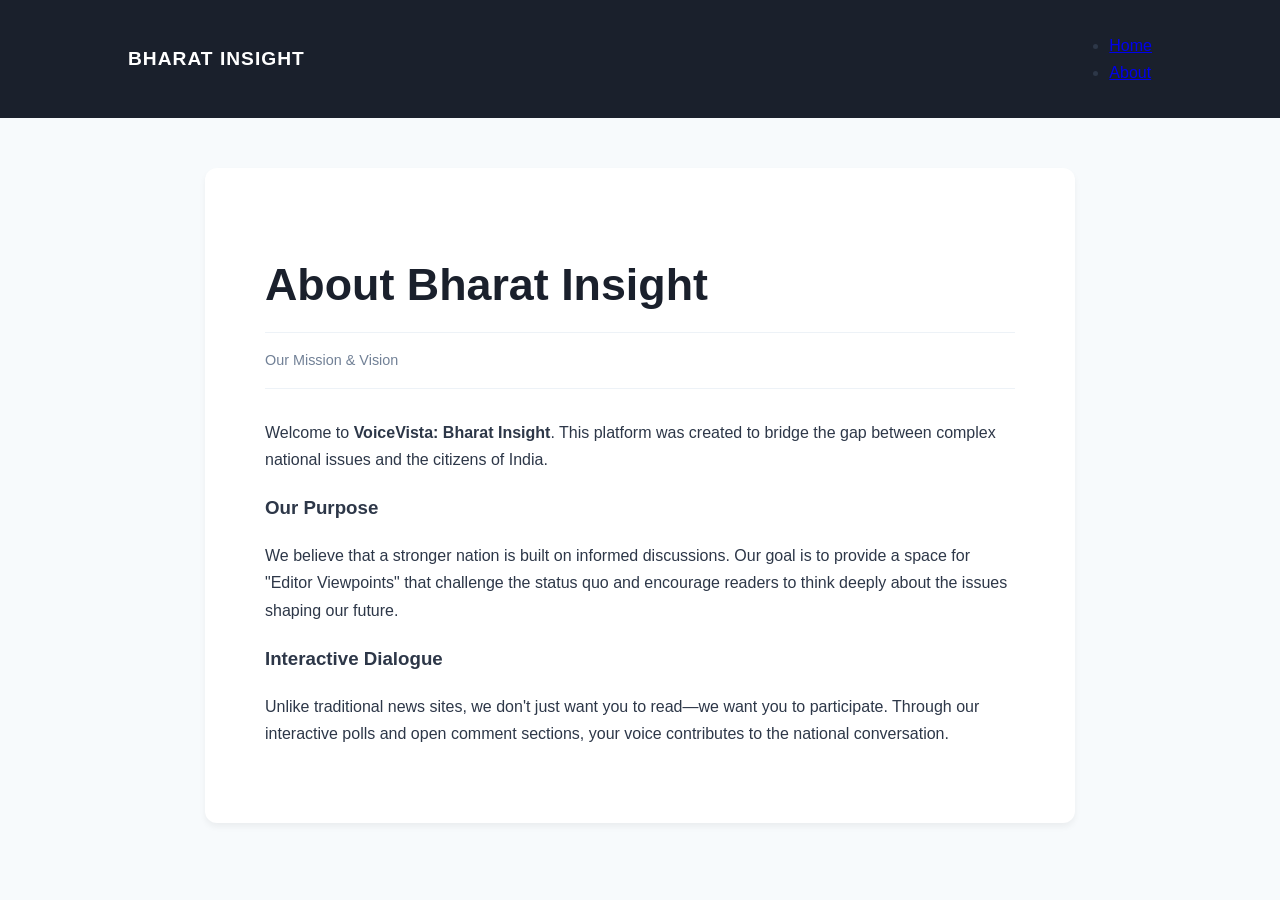
==== about.html @ a663f59a "Create about.html" ====
<!DOCTYPE html>
<html lang="en">
<head>
    <meta charset="UTF-8">
    <meta name="viewport" content="width=device-width, initial-scale=1.0">
    <title>About Us | VoiceVista</title>
    <link rel="stylesheet" href="style.css">
</head>
<body>

    <nav class="navbar">
        <div class="logo"><a href="index.html">BHARAT INSIGHT</a></div>
        <ul>
            <li><a href="index.html">Home</a></li>
            <li><a href="about.html">About</a></li>
        </ul>
    </nav>

    <main class="container">
        <h1>About Bharat Insight</h1>
        <p class="meta">Our Mission & Vision</p>
        
        <div class="content">
            <p>Welcome to <strong>VoiceVista: Bharat Insight</strong>. This platform was created to bridge the gap between complex national issues and the citizens of India.</p>
            
            <h3>Our Purpose</h3>
            <p>We believe that a stronger nation is built on informed discussions. Our goal is to provide a space for "Editor Viewpoints" that challenge the status quo and encourage readers to think deeply about the issues shaping our future.</p>
            
            <h3>Interactive Dialogue</h3>
            <p>Unlike traditional news sites, we don't just want you to read—we want you to participate. Through our interactive polls and open comment sections, your voice contributes to the national conversation.</p>
        </div>
    </main>

</body>
</html>
---- style.css ----
:root {
    --primary: #1a202c; /* Professional Navy */
    --accent: #d97706;  /* Sophisticated Saffron */
    --bg: #ffffff;
    --text-main: #2d3748;
    --text-muted: #718096;
}

body {
    font-family: 'Inter', -apple-system, BlinkMacSystemFont, "Segoe UI", Roboto, sans-serif;
    line-height: 1.7;
    color: var(--text-main);
    margin: 0;
    background-color: #f7fafc;
}

/* Elegant Navigation */
.navbar {
    background: var(--primary);
    padding: 1rem 10%;
    display: flex;
    justify-content: space-between;
    align-items: center;
    position: sticky;
    top: 0;
    z-index: 1000;
}

.logo a {
    color: white;
    text-decoration: none;
    font-weight: 800;
    letter-spacing: 1px;
    font-size: 1.2rem;
}

/* Article Container */
.container {
    max-width: 750px; /* Narrower for better reading speed */
    margin: 50px auto;
    background: white;
    padding: 60px;
    border-radius: 12px;
    box-shadow: 0 4px 6px rgba(0,0,0,0.05);
}

/* Typography Polish */
h1 {
    font-size: 2.8rem;
    line-height: 1.2;
    color: var(--primary);
    margin-bottom: 20px;
}

.meta {
    border-top: 1px solid #edf2f7;
    border-bottom: 1px solid #edf2f7;
    padding: 15px 0;
    margin-bottom: 30px;
    color: var(--text-muted);
    font-size: 0.9rem;
}

/* Interaction Zone */
.interaction-zone {
    margin-top: 60px;
    padding-top: 40px;
    border-top: 2px solid #edf2f7;
}

.poll-box {
    background: #fffaf0;
    border: 1px solid #feebc8;
    padding: 30px;
    border-radius: 8px;
    text-align: center;
}

.poll-box button {
    background: var(--primary);
    color: white;
    padding: 12px 30px;
    border: none;
    border-radius: 5px;
    font-weight: bold;
    cursor: pointer;
    transition: transform 0.2s;
}

.poll-box button:hover {
    transform: translateY(-2px);
    background: var(--accent);
}
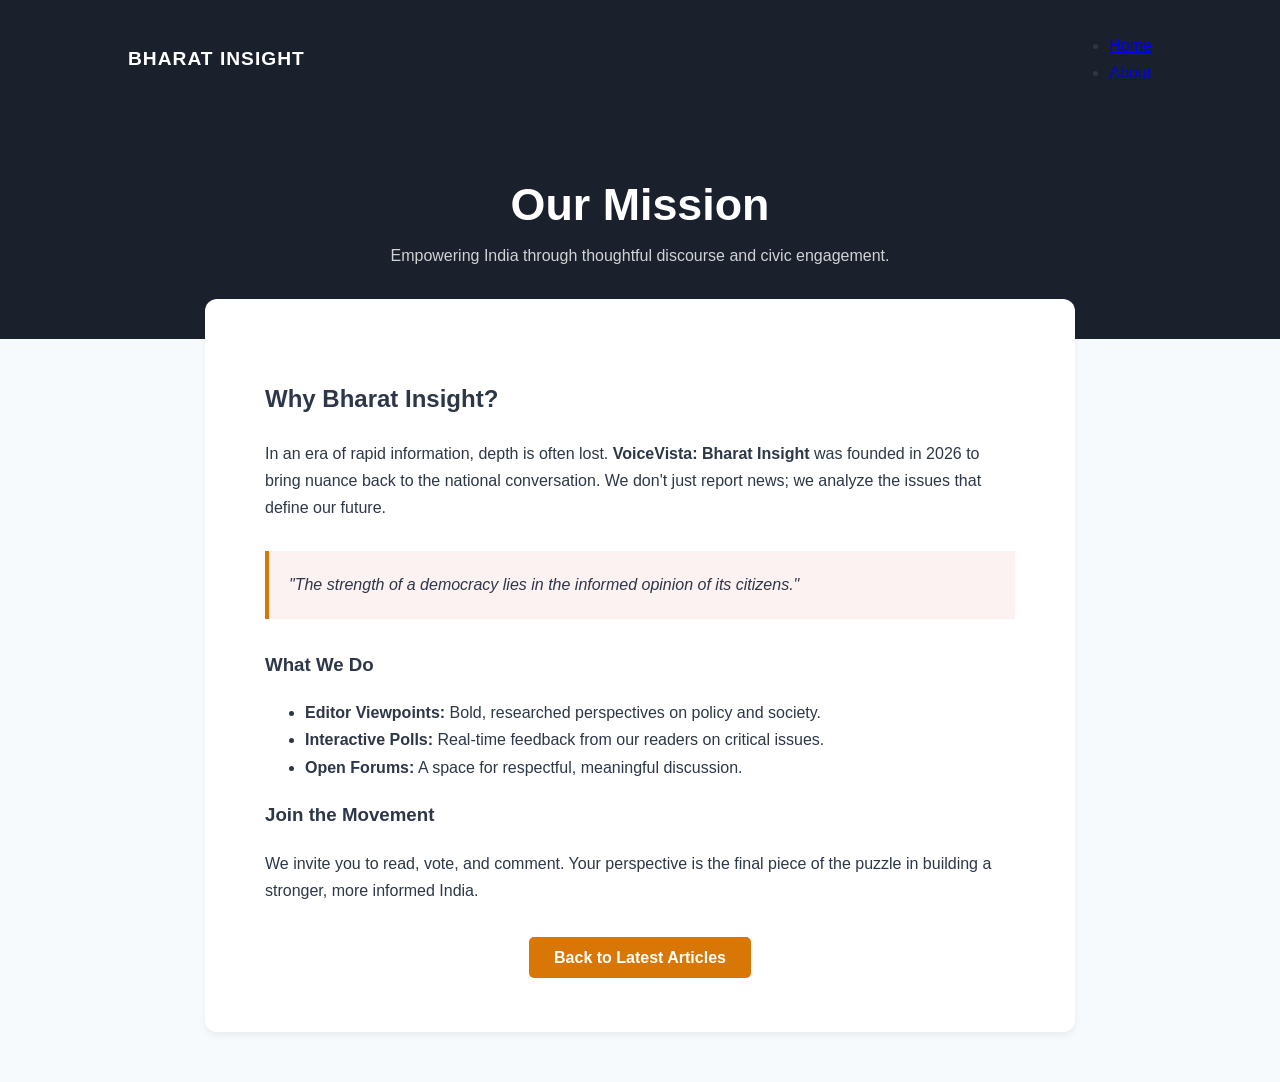
==== commit 3ee55f75: "Update about.html" ====
--- a/about.html
+++ b/about.html
@@ -3,7 +3,7 @@
 <head>
     <meta charset="UTF-8">
     <meta name="viewport" content="width=device-width, initial-scale=1.0">
-    <title>About Us | VoiceVista</title>
+    <title>About Us | VoiceVista Bharat Insight</title>
     <link rel="stylesheet" href="style.css">
 </head>
 <body>
@@ -16,18 +16,33 @@
         </ul>
     </nav>
 
-    <main class="container">
-        <h1>About Bharat Insight</h1>
-        <p class="meta">Our Mission & Vision</p>
+    <div style="background: var(--primary); color: white; text-align: center; padding: 60px 20px;">
+        <h1 style="color: white; margin: 0;">Our Mission</h1>
+        <p style="opacity: 0.8; max-width: 600px; margin: 10px auto;">Empowering India through thoughtful discourse and civic engagement.</p>
+    </div>
+
+    <main class="container" style="margin-top: -40px; position: relative; z-index: 10;">
+        <section class="content">
+            <h2>Why Bharat Insight?</h2>
+            <p>In an era of rapid information, depth is often lost. <strong>VoiceVista: Bharat Insight</strong> was founded in 2026 to bring nuance back to the national conversation. We don't just report news; we analyze the issues that define our future.</p>
+            
+            <div style="background: #fdf2f2; border-left: 4px solid var(--accent); padding: 20px; margin: 30px 0;">
+                <p style="font-style: italic; margin: 0;">"The strength of a democracy lies in the informed opinion of its citizens."</p>
+            </div>
+
+            <h3>What We Do</h3>
+            <ul>
+                <li><strong>Editor Viewpoints:</strong> Bold, researched perspectives on policy and society.</li>
+                <li><strong>Interactive Polls:</strong> Real-time feedback from our readers on critical issues.</li>
+                <li><strong>Open Forums:</strong> A space for respectful, meaningful discussion.</li>
+            </ul>
+
+            <h3>Join the Movement</h3>
+            <p>We invite you to read, vote, and comment. Your perspective is the final piece of the puzzle in building a stronger, more informed India.</p>
+        </section>
         
-        <div class="content">
-            <p>Welcome to <strong>VoiceVista: Bharat Insight</strong>. This platform was created to bridge the gap between complex national issues and the citizens of India.</p>
-            
-            <h3>Our Purpose</h3>
-            <p>We believe that a stronger nation is built on informed discussions. Our goal is to provide a space for "Editor Viewpoints" that challenge the status quo and encourage readers to think deeply about the issues shaping our future.</p>
-            
-            <h3>Interactive Dialogue</h3>
-            <p>Unlike traditional news sites, we don't just want you to read—we want you to participate. Through our interactive polls and open comment sections, your voice contributes to the national conversation.</p>
+        <div style="text-align: center; margin-top: 40px;">
+            <a href="index.html" style="background: var(--accent); color: white; padding: 12px 25px; text-decoration: none; border-radius: 5px; font-weight: bold;">Back to Latest Articles</a>
         </div>
     </main>
 
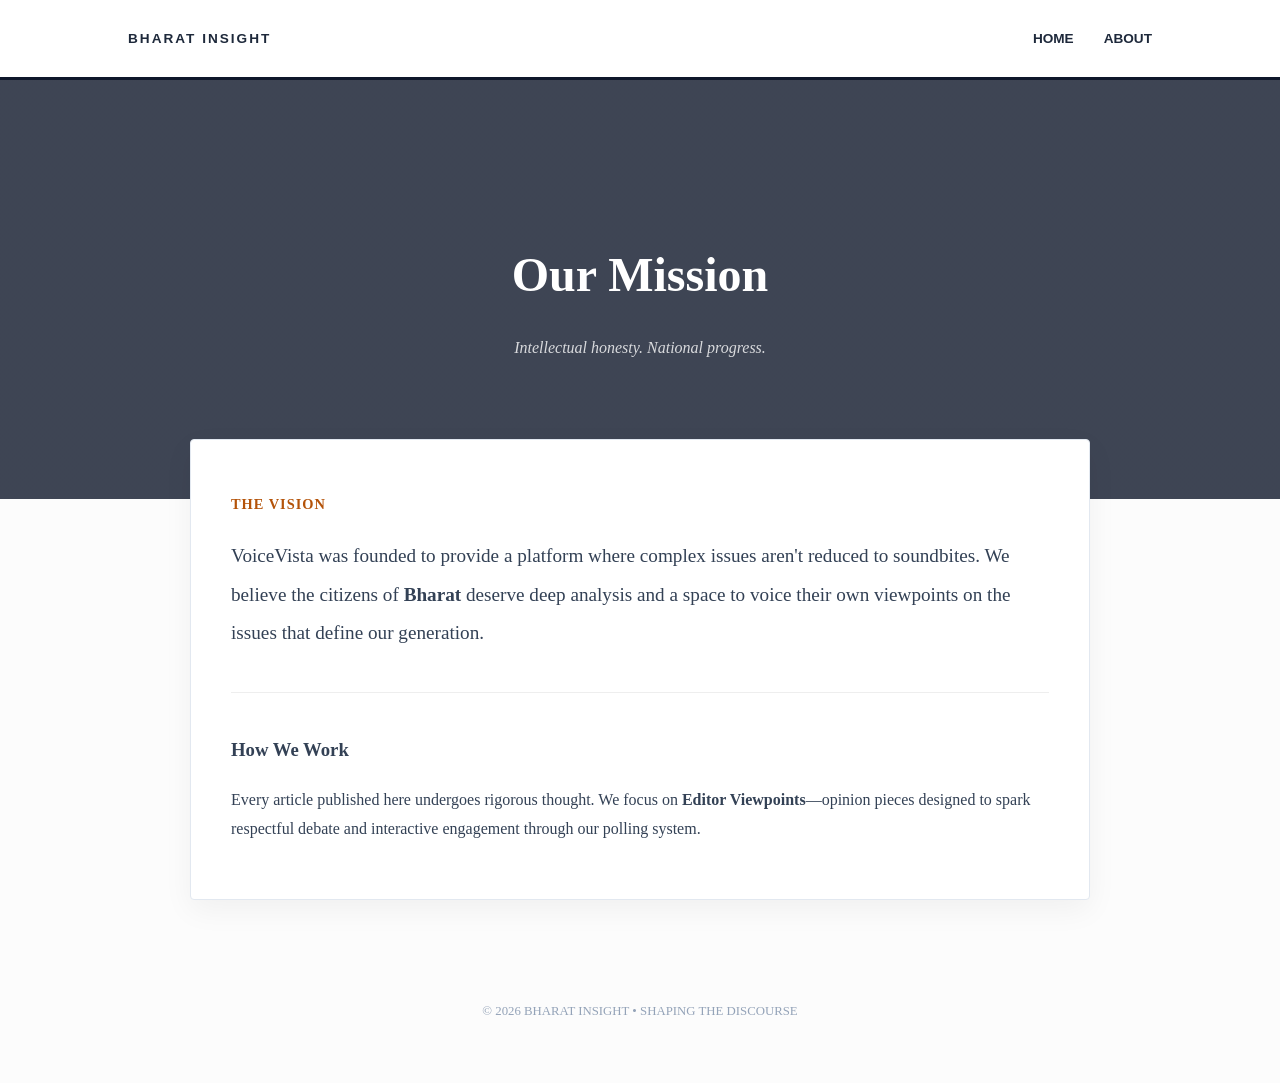
==== commit d87ba93d: "Update about.html" ====
--- a/about.html
+++ b/about.html
@@ -3,7 +3,7 @@
 <head>
     <meta charset="UTF-8">
     <meta name="viewport" content="width=device-width, initial-scale=1.0">
-    <title>About Us | VoiceVista Bharat Insight</title>
+    <title>About | Bharat Insight</title>
     <link rel="stylesheet" href="style.css">
 </head>
 <body>
@@ -11,40 +11,31 @@
     <nav class="navbar">
         <div class="logo"><a href="index.html">BHARAT INSIGHT</a></div>
         <ul>
-            <li><a href="index.html">Home</a></li>
-            <li><a href="about.html">About</a></li>
+            <li><a href="index.html">HOME</a></li>
+            <li><a href="about.html">ABOUT</a></li>
         </ul>
     </nav>
 
-    <div style="background: var(--primary); color: white; text-align: center; padding: 60px 20px;">
-        <h1 style="color: white; margin: 0;">Our Mission</h1>
-        <p style="opacity: 0.8; max-width: 600px; margin: 10px auto;">Empowering India through thoughtful discourse and civic engagement.</p>
-    </div>
+    <header class="hero">
+        <h1 style="font-size: 3rem; margin-bottom: 10px;">Our Mission</h1>
+        <p style="font-style: italic; opacity: 0.8;">Intellectual honesty. National progress.</p>
+    </header>
 
-    <main class="container" style="margin-top: -40px; position: relative; z-index: 10;">
-        <section class="content">
-            <h2>Why Bharat Insight?</h2>
-            <p>In an era of rapid information, depth is often lost. <strong>VoiceVista: Bharat Insight</strong> was founded in 2026 to bring nuance back to the national conversation. We don't just report news; we analyze the issues that define our future.</p>
+    <main class="container">
+        <div class="article-card">
+            <h2 style="color: var(--accent); font-size: 0.9rem; text-transform: uppercase; letter-spacing: 1px;">The Vision</h2>
+            <p style="font-size: 1.2rem; line-height: 2;">VoiceVista was founded to provide a platform where complex issues aren't reduced to soundbites. We believe the citizens of <strong>Bharat</strong> deserve deep analysis and a space to voice their own viewpoints on the issues that define our generation.</p>
             
-            <div style="background: #fdf2f2; border-left: 4px solid var(--accent); padding: 20px; margin: 30px 0;">
-                <p style="font-style: italic; margin: 0;">"The strength of a democracy lies in the informed opinion of its citizens."</p>
-            </div>
+            <hr style="border: 0; border-top: 1px solid #eee; margin: 40px 0;">
 
-            <h3>What We Do</h3>
-            <ul>
-                <li><strong>Editor Viewpoints:</strong> Bold, researched perspectives on policy and society.</li>
-                <li><strong>Interactive Polls:</strong> Real-time feedback from our readers on critical issues.</li>
-                <li><strong>Open Forums:</strong> A space for respectful, meaningful discussion.</li>
-            </ul>
-
-            <h3>Join the Movement</h3>
-            <p>We invite you to read, vote, and comment. Your perspective is the final piece of the puzzle in building a stronger, more informed India.</p>
-        </section>
-        
-        <div style="text-align: center; margin-top: 40px;">
-            <a href="index.html" style="background: var(--accent); color: white; padding: 12px 25px; text-decoration: none; border-radius: 5px; font-weight: bold;">Back to Latest Articles</a>
+            <h3>How We Work</h3>
+            <p>Every article published here undergoes rigorous thought. We focus on <strong>Editor Viewpoints</strong>—opinion pieces designed to spark respectful debate and interactive engagement through our polling system.</p>
         </div>
     </main>
 
+    <footer style="text-align: center; padding: 60px 0; color: #94a3b8; font-size: 0.8rem;">
+        © 2026 BHARAT INSIGHT • SHAPING THE DISCOURSE
+    </footer>
+
 </body>
 </html>
--- a/style.css
+++ b/style.css
@@ -1,93 +1,74 @@
 :root {
-    --primary: #1a202c; /* Professional Navy */
-    --accent: #d97706;  /* Sophisticated Saffron */
-    --bg: #ffffff;
-    --text-main: #2d3748;
-    --text-muted: #718096;
+    --primary: #0f172a;    /* Deep Midnight Navy */
+    --accent: #b45309;     /* Burnt Saffron (Classy, not bright) */
+    --bg-light: #fcfcfc;   /* Off-white paper feel */
+    --text-head: #1e293b;
+    --text-body: #334155;
+    --border: #e2e8f0;
 }
 
 body {
-    font-family: 'Inter', -apple-system, BlinkMacSystemFont, "Segoe UI", Roboto, sans-serif;
-    line-height: 1.7;
-    color: var(--text-main);
+    font-family: 'Charter', 'Georgia', serif; /* Serif fonts look more premium for news */
+    background-color: var(--bg-light);
+    color: var(--text-body);
     margin: 0;
-    background-color: #f7fafc;
+    line-height: 1.8;
 }
 
-/* Elegant Navigation */
+/* Elegant Navbar */
 .navbar {
-    background: var(--primary);
-    padding: 1rem 10%;
+    background: white;
+    border-bottom: 3px solid var(--primary);
+    padding: 1.5rem 10%;
     display: flex;
     justify-content: space-between;
     align-items: center;
-    position: sticky;
-    top: 0;
-    z-index: 1000;
 }
 
 .logo a {
-    color: white;
+    color: var(--primary);
     text-decoration: none;
-    font-weight: 800;
-    letter-spacing: 1px;
-    font-size: 1.2rem;
+    font-weight: 900;
+    text-transform: uppercase;
+    letter-spacing: 2px;
+    font-size: 1.4rem;
 }
 
-/* Article Container */
-.container {
-    max-width: 750px; /* Narrower for better reading speed */
-    margin: 50px auto;
-    background: white;
-    padding: 60px;
-    border-radius: 12px;
-    box-shadow: 0 4px 6px rgba(0,0,0,0.05);
+.navbar ul { list-style: none; display: flex; gap: 30px; margin: 0; }
+.navbar a { 
+    color: var(--text-head); 
+    text-decoration: none; 
+    font-family: sans-serif; 
+    font-weight: 600; 
+    font-size: 0.85rem;
+    transition: 0.3s;
+}
+.navbar a:hover { color: var(--accent); }
+
+/* Premium Hero Section */
+.hero {
+    /* Using a high-end, darkened image of India's Parliament or architecture */
+    background: linear-gradient(rgba(15, 23, 42, 0.8), rgba(15, 23, 42, 0.8)), 
+                url('https://images.unsplash.com/photo-1548013146-72479768bbaa?q=80&w=1200'); 
+    background-size: cover;
+    background-position: center;
+    color: white;
+    text-align: center;
+    padding: 120px 20px;
 }
 
-/* Typography Polish */
-h1 {
-    font-size: 2.8rem;
-    line-height: 1.2;
-    color: var(--primary);
-    margin-bottom: 20px;
+/* The Article Card Grid */
+.container {
+    max-width: 900px;
+    margin: -60px auto 40px; /* Overlaps the hero slightly */
+    padding: 0 20px;
 }
 
-.meta {
-    border-top: 1px solid #edf2f7;
-    border-bottom: 1px solid #edf2f7;
-    padding: 15px 0;
+.article-card {
+    background: white;
+    padding: 40px;
+    border-radius: 4px;
+    border: 1px solid var(--border);
+    box-shadow: 0 10px 30px rgba(0,0,0,0.05);
     margin-bottom: 30px;
-    color: var(--text-muted);
-    font-size: 0.9rem;
 }
-
-/* Interaction Zone */
-.interaction-zone {
-    margin-top: 60px;
-    padding-top: 40px;
-    border-top: 2px solid #edf2f7;
-}
-
-.poll-box {
-    background: #fffaf0;
-    border: 1px solid #feebc8;
-    padding: 30px;
-    border-radius: 8px;
-    text-align: center;
-}
-
-.poll-box button {
-    background: var(--primary);
-    color: white;
-    padding: 12px 30px;
-    border: none;
-    border-radius: 5px;
-    font-weight: bold;
-    cursor: pointer;
-    transition: transform 0.2s;
-}
-
-.poll-box button:hover {
-    transform: translateY(-2px);
-    background: var(--accent);
-}
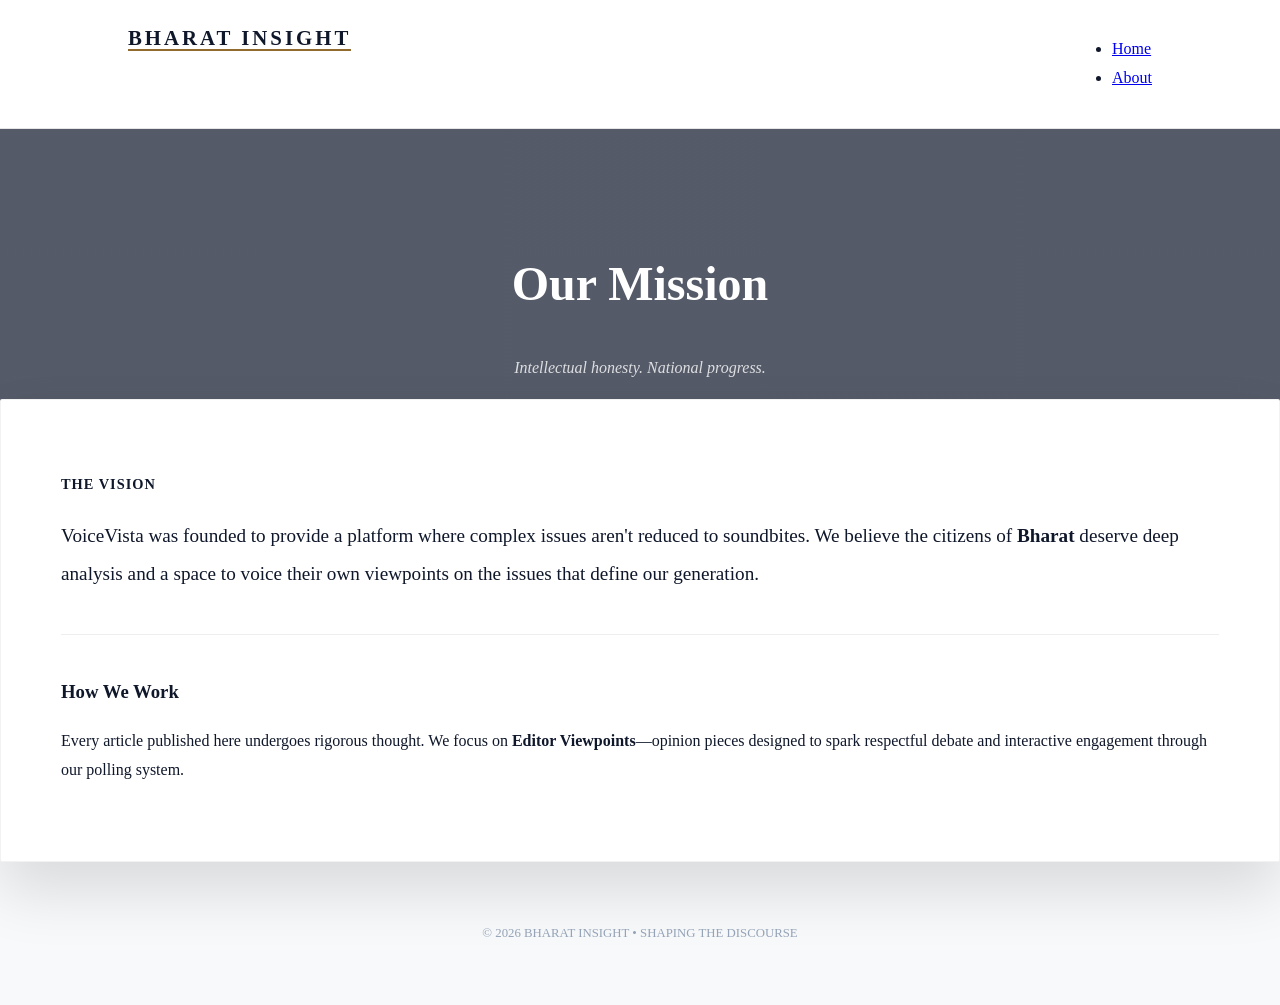
==== commit 130a2968: "Update about.html" ====
--- a/about.html
+++ b/about.html
@@ -8,13 +8,15 @@
 </head>
 <body>
 
-    <nav class="navbar">
-        <div class="logo"><a href="index.html">BHARAT INSIGHT</a></div>
-        <ul>
-            <li><a href="index.html">HOME</a></li>
-            <li><a href="about.html">ABOUT</a></li>
-        </ul>
-    </nav>
+   <nav class="navbar">
+    <div class="logo">
+        <a href="index.html">BHARAT INSIGHT</a>
+    </div>
+    <ul>
+        <li><a href="index.html">Home</a></li>
+        <li><a href="about.html">About</a></li>
+    </ul>
+</nav>
 
     <header class="hero">
         <h1 style="font-size: 3rem; margin-bottom: 10px;">Our Mission</h1>
--- a/style.css
+++ b/style.css
@@ -1,74 +1,72 @@
 :root {
-    --primary: #0f172a;    /* Deep Midnight Navy */
-    --accent: #b45309;     /* Burnt Saffron (Classy, not bright) */
-    --bg-light: #fcfcfc;   /* Off-white paper feel */
-    --text-head: #1e293b;
-    --text-body: #334155;
-    --border: #e2e8f0;
+    --ink: #0f172a;        /* Deep Midnight */
+    --gold: #926a2d;       /* Antique Saffron/Gold */
+    --bone: #f8f9fa;       /* Premium Paper Color */
+    --accent-light: #fffcf4; /* Soft cream for highlights */
 }
 
 body {
-    font-family: 'Charter', 'Georgia', serif; /* Serif fonts look more premium for news */
-    background-color: var(--bg-light);
-    color: var(--text-body);
+    /* Premium Texture: Subtle Paper Grain */
+    background-image: url('https://www.transparenttextures.com/patterns/p6.png');
+    background-color: var(--bone);
+    font-family: 'Playfair Display', serif; /* Classic high-end editorial font */
+    color: var(--ink);
     margin: 0;
     line-height: 1.8;
 }
 
-/* Elegant Navbar */
+/* Glassmorphism Navbar */
 .navbar {
-    background: white;
-    border-bottom: 3px solid var(--primary);
-    padding: 1.5rem 10%;
+    background: rgba(255, 255, 255, 0.95);
+    backdrop-filter: blur(10px);
+    border-bottom: 1px solid rgba(0,0,0,0.1);
+    padding: 1.2rem 10%;
     display: flex;
     justify-content: space-between;
-    align-items: center;
+    position: sticky;
+    top: 0;
+    z-index: 1000;
 }
 
 .logo a {
-    color: var(--primary);
+    color: var(--ink);
     text-decoration: none;
     font-weight: 900;
-    text-transform: uppercase;
-    letter-spacing: 2px;
-    font-size: 1.4rem;
+    letter-spacing: 3px;
+    font-size: 1.3rem;
+    border-bottom: 2px solid var(--gold);
 }
-
-.navbar ul { list-style: none; display: flex; gap: 30px; margin: 0; }
-.navbar a { 
-    color: var(--text-head); 
-    text-decoration: none; 
-    font-family: sans-serif; 
-    font-weight: 600; 
-    font-size: 0.85rem;
-    transition: 0.3s;
-}
-.navbar a:hover { color: var(--accent); }
 
 /* Premium Hero Section */
 .hero {
-    /* Using a high-end, darkened image of India's Parliament or architecture */
-    background: linear-gradient(rgba(15, 23, 42, 0.8), rgba(15, 23, 42, 0.8)), 
-                url('https://images.unsplash.com/photo-1548013146-72479768bbaa?q=80&w=1200'); 
+    background: linear-gradient(rgba(15, 23, 42, 0.7), rgba(15, 23, 42, 0.7)), 
+                url('https://images.unsplash.com/photo-1524492412937-b28074a5d7da?q=80&w=2000'); /* Taj Mahal Architectural Detail */
     background-size: cover;
-    background-position: center;
+    background-attachment: fixed; /* Parallax effect for luxury feel */
+    height: 350px;
+    display: flex;
+    flex-direction: column;
+    justify-content: center;
+    align-items: center;
     color: white;
-    text-align: center;
-    padding: 120px 20px;
 }
 
-/* The Article Card Grid */
-.container {
-    max-width: 900px;
-    margin: -60px auto 40px; /* Overlaps the hero slightly */
-    padding: 0 20px;
+/* Elevated Content Card */
+.article-card {
+    background: white;
+    padding: 60px;
+    margin-top: -80px;
+    border-radius: 2px;
+    box-shadow: 0 30px 60px rgba(0,0,0,0.12);
+    border: 1px solid rgba(0,0,0,0.05);
 }
 
-.article-card {
-    background: white;
-    padding: 40px;
-    border-radius: 4px;
-    border: 1px solid var(--border);
-    box-shadow: 0 10px 30px rgba(0,0,0,0.05);
-    margin-bottom: 30px;
+.category-tag {
+    color: var(--gold);
+    text-transform: uppercase;
+    font-size: 0.8rem;
+    letter-spacing: 2px;
+    font-weight: 700;
+    display: block;
+    margin-bottom: 10px;
 }
